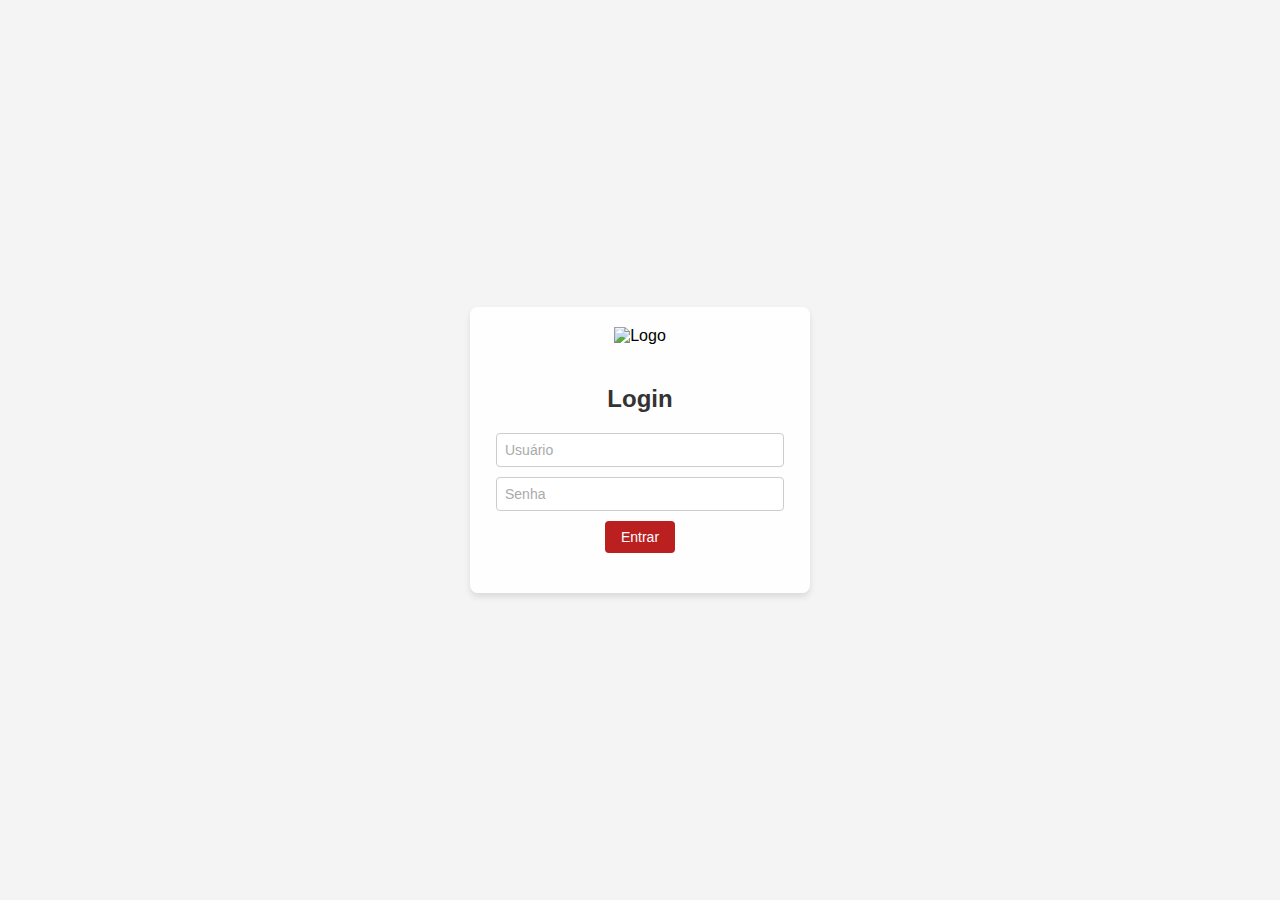
==== src/index.html @ 523aedff "Primeiro commit do meu site" ====
<!DOCTYPE html>
<!-- filepath: c:\Users\Etec\Desktop\tcc\public\index.html -->
<!DOCTYPE html>
<html lang="en">
<head>
    <meta charset="UTF-8">
    <meta name="viewport" content="width=device-width, initial-scale=1.0">
    <title>Servidor Express</title>
</head>
<body>
    
</body>
</html>
<html lang="pt-BR">
<head>
    <meta charset="UTF-8">
    <meta name="viewport" content="width=device-width, initial-scale=1.0">
    <title>Login</title>
    <link rel="stylesheet" href="styles/style.css">
</head>
<body class="login-page">
    <div class="login-container">
        <!-- Imagem no topo -->
        <img src="styles/imagens/sp4.png" alt="Logo" width="1052" height="237">
        <h2>Login</h2>
        <form id="loginForm">
            <!-- Adicionando placeholders -->
            <input type="text" id="username" placeholder="Usuário" required>
            <input type="password" id="password" placeholder="Senha" required>
            <button type="submit">Entrar</button>
        </form>
        <p id="error-message" style="color: red; display: none;">Usuário ou senha incorretos!</p>
    </div>
    <script src="scripts/login.js"></script>
</body>
</html>
---- src/styles/style.css ----
/* Estilo geral */
body {
    font-family: Arial, sans-serif;
    margin: 0;
    padding: 0;
    background-color: #f4f4f4;
}

/* Estilo específico para a página de login */
body.login-page {
    display: flex;
    justify-content: center;
    align-items: center;
    height: 100vh;

    background-image: url('./imagens/fachada.jpg'); /* Caminho relativo correto */
    background-size: cover; /* Faz a imagem cobrir toda a tela */
    background-position: center; /* Centraliza a imagem */
    background-repeat: no-repeat; /* Evita que a imagem se repita */
}

.container {
    width: 300px;
    margin: 100px auto;
    padding: 20px;
    background: rgba(255, 255, 255, 0.39);
    border-radius: 5px;
    box-shadow: 0 0 10px rgba(0, 0, 0, 0.1);
}

.news-container {
    max-width: 1200px;
    margin: 0 auto;
    padding: 20px;
}

.login-container {
    text-align: center;
    background: rgba(255, 255, 255, 0.9); /* Fundo branco com transparência */
    padding: 20px;
    border-radius: 8px;
    box-shadow: 0 4px 6px rgba(0, 0, 0, 0.1);
    width: 300px; /* Define a largura do contêiner */
}

.login-container img {
    max-width: 100%;
    height: auto;
    margin-bottom: 20px;
}

.login-container h2 {
    margin-bottom: 20px;
    color: #333;
}

h1, h2 {
    text-align: center;
    color: #333;
}

form {
    margin-bottom: 20px;
}

label {
    display: block;
    margin-bottom: 5px;
    font-weight: bold;
    font-size: 14px;
    color: #555;
}

input {
    display: block;
    width: 90%; /* Reduz a largura das caixas de entrada */
    padding: 8px; /* Reduz o preenchimento interno */
    margin: 10px auto;
    border: 1px solid #ccc;
    border-radius: 4px;
    font-size: 14px; /* Reduz o tamanho da fonte */
}

input::placeholder {
    color: #aaa; /* Cor do texto do placeholder */
    font-size: 14px;
}

button {
    padding: 8px 16px; /* Reduz o tamanho do botão */
    background-color: #bb2020;
    color: white;
    border: none;
    border-radius: 4px;
    cursor: pointer;
    font-size: 14px; /* Reduz o tamanho da fonte */
}

button:hover {
    background-color: #db2323;
}

.logout-button {
    background-color: #cc2323;
    color: white;
    border: none;
    padding: 10px 20px;
    border-radius: 4px;
    cursor: pointer;
    margin-bottom: 20px;
    font-size: 16px;
}

.logout-button:hover {
    background-color: #bd2020;
}

.welcome {
    text-align: center;
    margin-top: 50px;
    font-size: 24px;
    color: #333;
}

/* Estilo para o contêiner de notícias */
#newsList {
    display: grid;
    grid-template-columns: repeat(auto-fit, minmax(300px, 1fr)); /* Layout responsivo */
    gap: 20px; /* Espaçamento entre os cartões */
    margin-top: 20px;
}

/* Estilo para a notícia principal */
.main-news {
    display: flex;
    flex-direction: column;
    background-color: #fff;
    border-radius: 8px;
    overflow: hidden;
    margin-bottom: 20px;
    box-shadow: 0 4px 6px rgba(0, 0, 0, 0.1);
}

.main-news img {
    width: 100%; /* A largura ocupa todo o espaço disponível */
    height: auto; /* A altura é ajustada automaticamente */
    object-fit: contain; /* Garante que a imagem seja exibida inteira sem cortes */
    border-radius: 8px; /* Bordas arredondadas para um visual mais moderno */
}

.main-news h2 {
    font-size: 24px;
    margin: 15px;
    color: #333;
}

.main-news p {
    font-size: 16px;
    margin: 0 15px 15px;
    color: #555;
    line-height: 1.6;
}

/* Estilo para a grade de notícias */
.news-grid {
    display: grid;
    grid-template-columns: repeat(auto-fit, minmax(300px, 1fr));
    gap: 20px;
}

/* Estilo para cada notícia (card) */
.news-item {
    background-color: #fff;
    border: 1px solid #ddd;
    border-radius: 8px;
    box-shadow: 0 4px 6px rgba(0, 0, 0, 0.1);
    overflow: hidden;
    transition: transform 0.2s ease, box-shadow 0.2s ease;
}

.news-item:hover {
    transform: translateY(-5px); /* Elevação ao passar o mouse */
    box-shadow: 0 6px 10px rgba(0, 0, 0, 0.15);
}

/* Estilo para as imagens e vídeos */
.news-item img, .news-item video, .main-news img, .main-news video {
    width: 100%;
    height: auto;
    border-radius: 8px;
    object-fit: contain;
}

/* Estilo para o conteúdo da notícia */
.news-item h3 {
    font-size: 18px;
    margin: 15px;
    color: #333;
}

.news-item p {
    font-size: 14px;
    margin: 0 15px 15px;
    color: #555;
    line-height: 1.6;
}

/* Botão de apagar (apenas para admin) */
.news-item .delete-button {
    display: block;
    margin: 10px auto;
    padding: 8px 16px;
    background-color: #ff4d4d;
    color: white;
    border: none;
    border-radius: 4px;
    cursor: pointer;
    font-size: 14px;
    text-align: center;
}

.news-item .delete-button:hover {
    background-color: #ff1a1a;
}

#error-message {
    margin-top: 10px;
    font-size: 14px;
    color: red;
}

/* Estilo para vídeos responsivos */
.responsive-video {
    width: 100%;
    max-width: 800px; /* Define um tamanho máximo */
    aspect-ratio: 16 / 9; /* Mantém a proporção 16:9 */
    margin: 20px auto; /* Centraliza o vídeo */
    display: block; /* Garante que o iframe seja tratado como um bloco */
    border-radius: 10px; /* Adiciona bordas arredondadas */
    box-shadow: 0 4px 8px rgba(0, 0, 0, 0.2); /* Adiciona uma sombra para destacar */
}
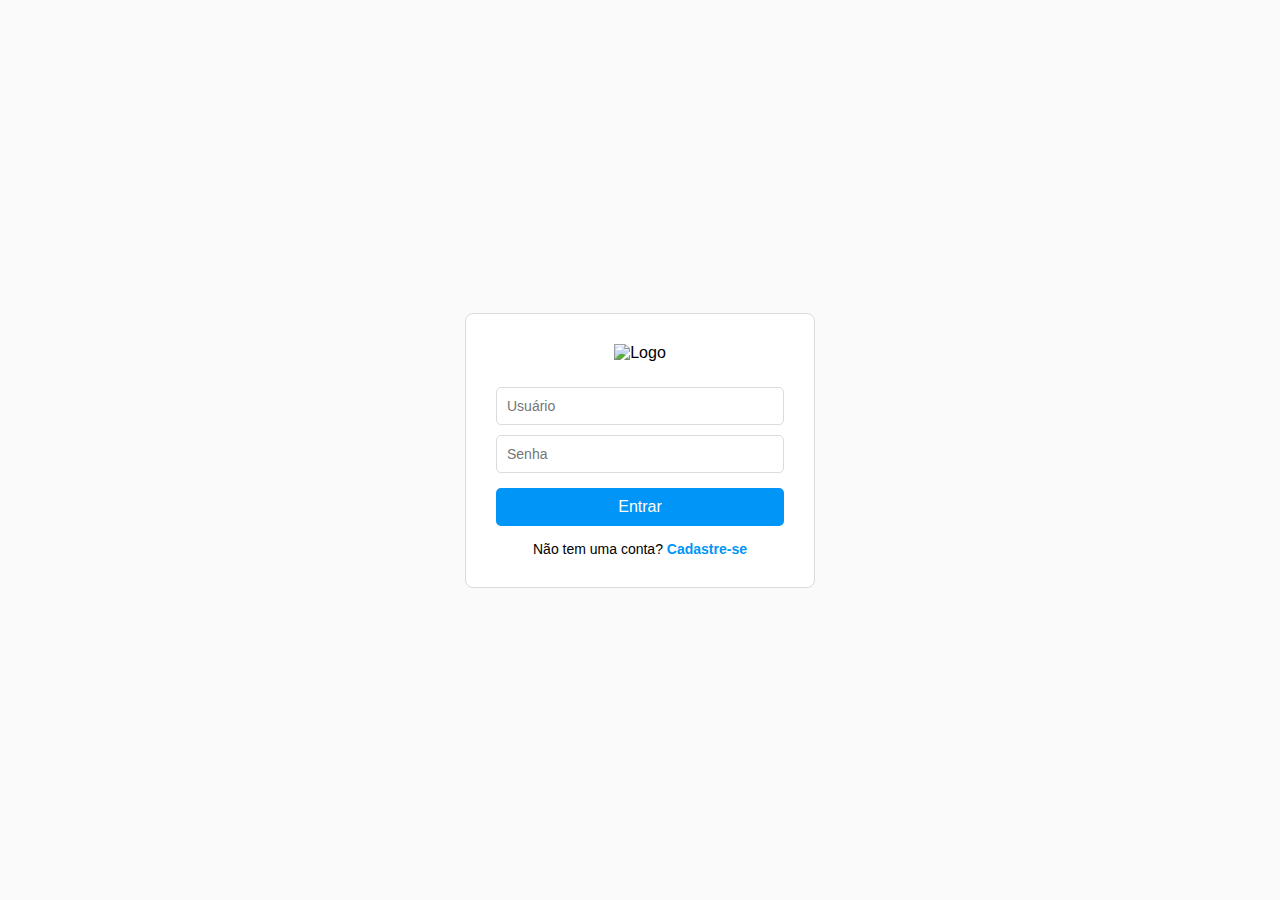
==== commit ef5a1060: "Adicionando todos os arquivos" ====
--- a/src/index.html
+++ b/src/index.html
@@ -1,36 +1,106 @@
 <!DOCTYPE html>
-<!-- filepath: c:\Users\Etec\Desktop\tcc\public\index.html -->
-<!DOCTYPE html>
-<html lang="en">
-<head>
-    <meta charset="UTF-8">
-    <meta name="viewport" content="width=device-width, initial-scale=1.0">
-    <title>Servidor Express</title>
-</head>
-<body>
-    
-</body>
-</html>
 <html lang="pt-BR">
 <head>
     <meta charset="UTF-8">
     <meta name="viewport" content="width=device-width, initial-scale=1.0">
-    <title>Login</title>
-    <link rel="stylesheet" href="styles/style.css">
+    <title>Login • Instagram</title>
+    <style>
+         body {
+        background: url('styles/imagens/fachada.jpg') no-repeat center center fixed;
+        background-size: cover;
+        display: flex;
+        justify-content: center;
+        align-items: center;
+        height: 100vh;
+         }
+
+        * {
+            margin: 0;
+            padding: 0;
+            box-sizing: border-box;
+            font-family: Arial, sans-serif;
+        }
+
+        body {
+            background-color: #fafafa;
+            display: flex;
+            justify-content: center;
+            align-items: center;
+            height: 100vh;
+        }
+
+        .login-container {
+            background: white;
+            border: 1px solid #dbdbdb;
+            padding: 30px;
+            width: 350px;
+            text-align: center;
+            border-radius: 8px;
+        }
+
+        .login-container img {
+            width: 175px;
+            margin-bottom: 20px;
+        }
+
+        input {
+            width: 100%;
+            padding: 10px;
+            margin: 5px 0;
+            border: 1px solid #dbdbdb;
+            border-radius: 5px;
+            font-size: 14px;
+        }
+
+        button {
+            width: 100%;
+            padding: 10px;
+            background-color: #0095f6;
+            color: white;
+            border: none;
+            border-radius: 5px;
+            font-size: 16px;
+            cursor: pointer;
+            margin-top: 10px;
+        }
+
+        button:hover {
+            background-color: #0077cc;
+        }
+
+        #error-message {
+            color: red;
+            margin-top: 10px;
+            display: none;
+        }
+
+        .register-link {
+            margin-top: 15px;
+            font-size: 14px;
+        }
+
+        .register-link a {
+            color: #0095f6;
+            text-decoration: none;
+            font-weight: bold;
+        }
+
+        .register-link a:hover {
+            text-decoration: underline;
+        }
+    </style>
 </head>
-<body class="login-page">
+<body>
     <div class="login-container">
-        <!-- Imagem no topo -->
-        <img src="styles/imagens/sp4.png" alt="Logo" width="1052" height="237">
-        <h2>Login</h2>
+        <img src="styles/imagens/sp4.png" alt="Logo">
         <form id="loginForm">
-            <!-- Adicionando placeholders -->
             <input type="text" id="username" placeholder="Usuário" required>
             <input type="password" id="password" placeholder="Senha" required>
             <button type="submit">Entrar</button>
         </form>
-        <p id="error-message" style="color: red; display: none;">Usuário ou senha incorretos!</p>
+        <p id="error-message">Usuário ou senha incorretos!</p>
+        <p class="register-link">Não tem uma conta? <a href="#">Cadastre-se</a></p>
     </div>
     <script src="scripts/login.js"></script>
 </body>
-</html>+</html>
